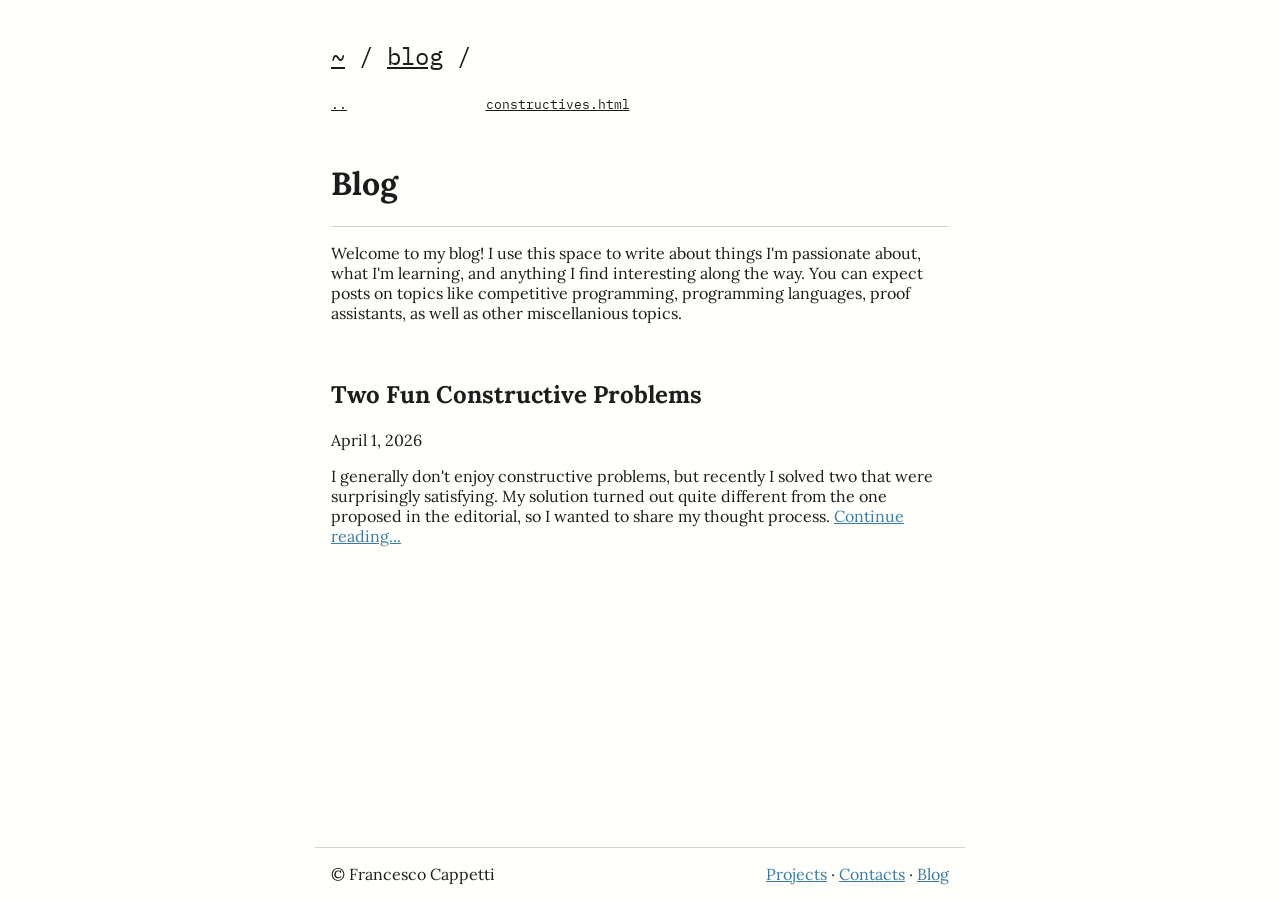
==== blog/index.html @ 47ef16fe "Initial commit" ====
<!doctype html>
<html lang="en">

<head>
    <meta charset="UTF-8">
    <meta name="viewport" content="width=device-width, initial-scale=1.0">
    <link rel="preconnect" href="https://fonts.googleapis.com">
    <link rel="preconnect" href="https://fonts.gstatic.com" crossorigin>
    <link
        href="https://fonts.googleapis.com/css2?family=IBM+Plex+Mono:ital,wght@0,100;0,200;0,300;0,400;0,500;0,600;0,700;1,100;1,200;1,300;1,400;1,500;1,600;1,700&family=Lora:ital,wght@0,400..700;1,400..700&display=swap"
        rel="stylesheet">
    <link rel="stylesheet" href="/style.css">
    <title>Blog</title>
</head>

<body>
    <header>
        <nav>
            <ol class="path">
                <li><a href="/">~</a></li>
                <li><a href="/blog/">blog</a></li>
            </ol>
            <ol class="ls">
                <li><a href="../">..</a></li>
                <li><a href="constructives.html">constructives.html</a></li>
            </ol>
        </nav>
    </header>

    <main>
        <h1>Blog</h1>
        <hr>
        <p>
            Welcome to my blog! I use this space to write about things I'm
            passionate about, what I'm learning, and anything I find interesting
            along the way. You can expect posts on topics like competitive
            programming, programming languages, proof assistants, as well as other
            miscellanious topics.
        </p>
        <br>
        <article>
            <h2>Two Fun Constructive Problems</h2>
            <p><time datetime="2026-04-01">April 1, 2026</time></p>
            <p>
                I generally don't enjoy constructive problems, but recently I solved
                two that were surprisingly satisfying. My solution turned out quite
                different from the one proposed in the editorial, so I wanted to share
                my thought process.
                <a href="constructives.html">Continue reading...</a>
            </p>
        </article>
    </main>

    <footer>
        <span>© Francesco Cappetti</span>
        <span>
            <a href="/projects.html">Projects</a> ·
            <a href="/contacts.html">Contacts</a> ·
            <a href="/blog/">Blog</a>
        </span>
    </footer>
</body>

</html>
---- style.css ----
/*
La palette di colori è stata generata utilizzando Coolors: https://coolors.co/1c1c1c-3a7ca5-d6d3ce-fffffb
*/

:root {
    background-color: #fffffb;
    color: #1c1c1c;
    font-family: "Lora", sans-serif;
}

a {
    color: #3a7ca5;
}

hr {
    border: none;
    height: 1px;
    background-color: #d6d3ce;
}

code {
    font-family: "IBM Plex Mono", monospace;
}

/*
Impostiamo `flex-grow` a `1` per `main` per fare in modo che si espanda il più possibile, ma
impostiamo `flex-shrink` a `0` per `header` e `footer` per fare in modo che non riducano la loro
dimensione più del necessario. In questo modo il `footer` sarà sul fondo anche se non c'è abbastanza
contenuto per riempire la pagina.

Fonte: https://developer.mozilla.org/en-US/docs/Web/CSS/How_to/Layout_cookbook/Sticky_footers#alternate_method
*/

html,
body {
    box-sizing: border-box;
    height: 100%;
}

header,
footer {
    flex-grow: 0;
    flex-shrink: 0;
}

main {
    flex-grow: 1;
}

header,
main,
footer {
    padding: 1em;
}

main {
    padding-top: 0;
    padding-bottom: 0;
}

/*
L'idea è di far sembrare la pagina corrente come un path del filesystem e poter navigare il sito web
di conseguenza. Suddividiamo il path in segmenti, rendendo ognuno cliccabile, e inseriamo degli
slash fra i vari segmenti.

Fonte: https://developer.mozilla.org/en-US/docs/Web/HTML/Reference/Elements/nav
*/

.path {
    list-style-type: none;
    padding-left: 0;
    font-family: "IBM Plex Mono", monospace;
    font-size: x-large;
}

.path>li {
    display: inline-block;
}

.path>li>a {
    color: #1c1c1c;
}

.path>li>a::after {
    display: inline-block;
    color: #1c1c1c;
    /* Aggiunge uno slash dopo ogni segmento del percorso */
    content: "/";
    padding-left: 1ch;
}

/*
Rimanendo sul tema del path da terminale, segue la lista di tutti i "file" (che in questo caso sono
pagine web) accessibili a partire dalla directory corrente. (Come quando si esegue il comando `ls`,
da cui il nome.)
*/

.ls {
    list-style-type: none;
    padding-left: 0;
    font-family: "IBM Plex Mono", monospace;
    font-size: small;
    display: flex;
    flex-wrap: wrap;
}

.ls>li {
    /* Mostriamo al più quattro "file" per riga */
    min-width: 25%;
}

.ls>li>a {
    color: #1c1c1c;
}

@media (max-width: 700px) {
    .ls>li {
        min-width: 50%;
    }
}


/*
650px sembra essere una grandezza più o meno standard per il contenuto di una pagina web: rende il
layout consisent fra mobile e desktop ed evita che il contenuto si espanda troppo in larghezza
lasciando spazio vuoto verticalmente.
*/

body {
    max-width: 650px;
    margin: 0 auto;
    display: flex;
    flex-direction: column;
}

/*
Il `footer` è minimale, ed ha un sottile separatore dal resto della pagina.
*/

footer {
    border-top: 1px solid #d6d3ce;
    margin-top: 1em;
    display: flex;
    justify-content: space-between;
}

/*
Fonte: http://css-tricks.com/snippets/css/typewriter-effect/
*/

.typewriter {
    display: inline-block;
}

.typewriter h1 {
    overflow: hidden;
    /* Il cursore ha dimensione di un carattere per ricordare quello di un terminale */
    border-right: 1ch solid #1c1c1c;
    white-space: nowrap;
    margin: 0;
    font-family: "IBM Plex Mono", monospace;
    animation:
        /* Abbiamo uno step per carattere da scrivere e uno step finale per il cursore */
        typing 1.5s steps(7, end),
        blink-caret 0.75s step-end infinite;
}

@keyframes typing {
    from {
        /* Salta i primi due caratteri: il maggiore e lo spazio che rappresentano il prompt */
        width: 2ch;
    }

    to {
        width: 100%;
    }
}

@keyframes blink-caret {

    from,
    to {
        border-color: transparent;
    }

    50% {
        border-color: #1c1c1c;
    }
}

/*
L'idea è di simulare l'output di un comando da terminale che mostra le mie info, l'animazione deve
partire appena ha finito di digitare il comando.
*/

.manpage {
    opacity: 0;
    animation: output 0.6s ease forwards;
    animation-delay: 1.5s;
    font-family: 'JetBrains Mono', monospace;
}

.manpage pre {
    white-space: pre-wrap;
    word-break: break-word;
}

@keyframes output {
    from {
        opacity: 0;
    }

    to {
        opacity: 1;
    }
}

/*
Questa parte è lo stile della pagina dei contatti.

Utilizziamo `nth-child` con `odd` e `even` per alternare lo stile senza richiedere ripetizioni.
*/

.contact {
    display: flex;
    justify-content: space-between;
    align-items: center;
}

.contact h2 {
    font-size: medium;
}

.contact a {
    font-size: x-large;
}

.contact svg {
    width: 64px;
}

.contact div:nth-child(odd) {
    text-align: left;
}

.contact div:nth-child(even) {
    text-align: right;
}

/*
Questa parte è lo stile della pagina dei progetti.

Ancora una volta alterniamo allineamento a sinistra e a destra.
*/

.project {
    display: flex;
    justify-content: center;
    align-items: center;
}

.project img {
    flex-shrink: 0;
    width: 50%;
}

.project div {
    padding: 1em;
}

.project h2 {
    margin: 0.2em 0;
}

.project div:nth-child(odd) {
    text-align: right;
}

.project div:nth-child(even) {
    text-align: left;
}

@media (max-width: 700px) {
    .project {
        flex-direction: column;
        align-items: stretch;
    }

    .project img {
        width: 100%;
    }
}

/*
Permette di scorrere orizzontalmente i lunghi blocchi di codice.
*/

pre {
    overflow-x: auto;
}
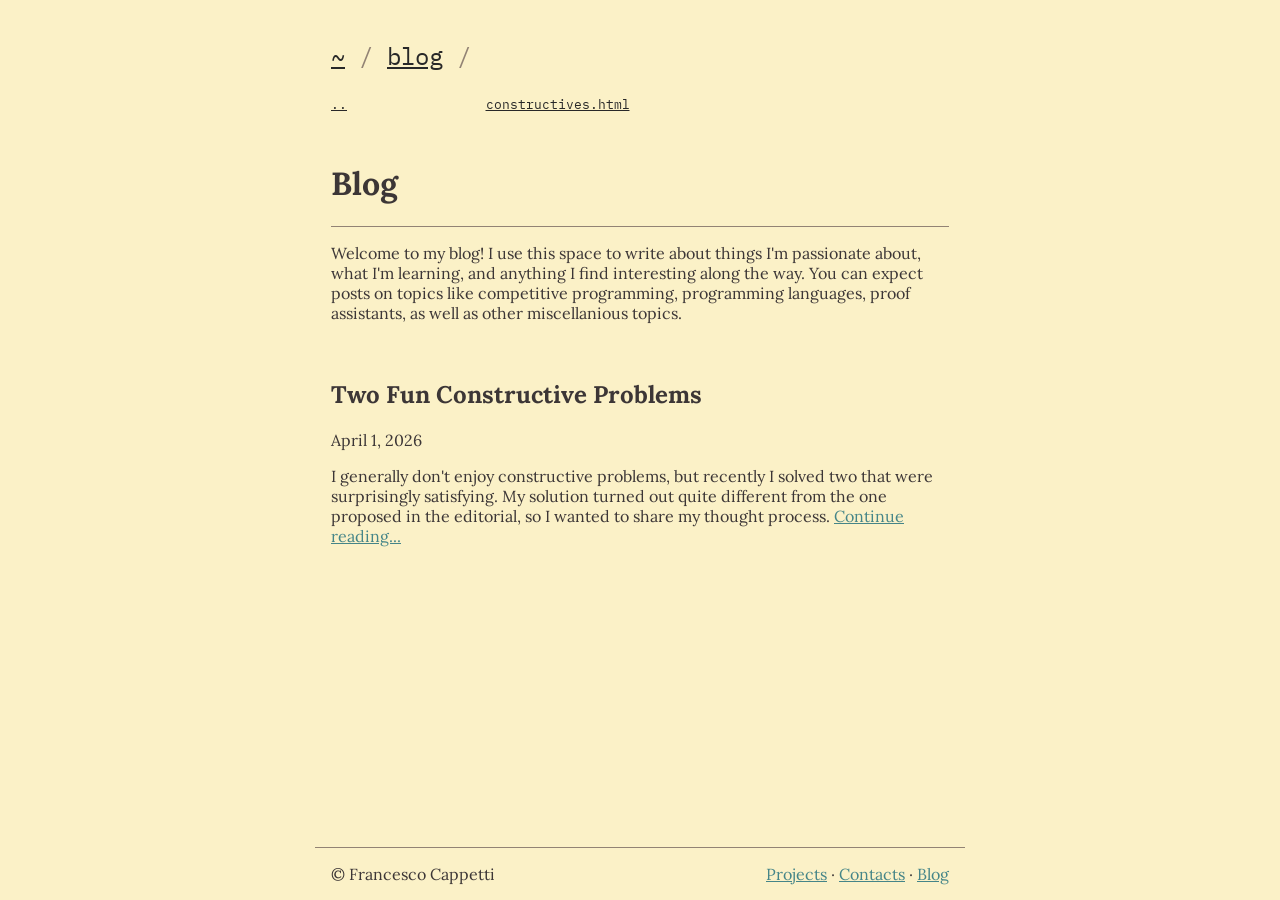
==== commit c281b73e: "Change theme to light version" ====
--- a/blog/index.html
+++ b/blog/index.html
@@ -31,22 +31,18 @@
         <h1>Blog</h1>
         <hr>
         <p>
-            Welcome to my blog! I use this space to write about things I'm
-            passionate about, what I'm learning, and anything I find interesting
-            along the way. You can expect posts on topics like competitive
-            programming, programming languages, proof assistants, as well as other
-            miscellanious topics.
+            Welcome to my blog! I use this space to write about things I'm passionate about, what I'm learning, and
+            anything I find interesting along the way. You can expect posts on topics like competitive programming,
+            programming languages, proof assistants, as well as other miscellanious topics.
         </p>
         <br>
         <article>
             <h2>Two Fun Constructive Problems</h2>
             <p><time datetime="2026-04-01">April 1, 2026</time></p>
             <p>
-                I generally don't enjoy constructive problems, but recently I solved
-                two that were surprisingly satisfying. My solution turned out quite
-                different from the one proposed in the editorial, so I wanted to share
-                my thought process.
-                <a href="constructives.html">Continue reading...</a>
+                I generally don't enjoy constructive problems, but recently I solved two that were surprisingly
+                satisfying. My solution turned out quite different from the one proposed in the editorial, so I wanted
+                to share my thought process. <a href="constructives.html">Continue reading...</a>
             </p>
         </article>
     </main>
--- a/style.css
+++ b/style.css
@@ -1,21 +1,33 @@
 /*
-La palette di colori è stata generata utilizzando Coolors: https://coolors.co/1c1c1c-3a7ca5-d6d3ce-fffffb
+La palette di colori scelta è: https://github.com/morhetz/gruvbox
+(La versione light.)
 */
 
 :root {
-    background-color: #fffffb;
-    color: #1c1c1c;
+    --bg: #fbf1c7;
+    --fg: #3c3636;
+    --fg0: #282828;
+    --gray: #928374;
+    --blue: #458588;
+    --yellow: #d79921;
+    --green: #98971a;
+}
+
+html,
+body {
+    background-color: var(--bg);
+    color: var(--fg);
     font-family: "Lora", sans-serif;
 }
 
 a {
-    color: #3a7ca5;
+    color: var(--blue);
 }
 
 hr {
     border: none;
     height: 1px;
-    background-color: #d6d3ce;
+    background-color: var(--gray);
 }
 
 code {
@@ -28,7 +40,7 @@
 dimensione più del necessario. In questo modo il `footer` sarà sul fondo anche se non c'è abbastanza
 contenuto per riempire la pagina.
 
-Fonte: https://developer.mozilla.org/en-US/docs/Web/CSS/How_to/Layout_cookbook/Sticky_footers#alternate_method
+https://developer.mozilla.org/en-US/docs/Web/CSS/How_to/Layout_cookbook/Sticky_footers#alternate_method
 */
 
 html,
@@ -58,12 +70,26 @@
     padding-bottom: 0;
 }
 
+body {
+    max-width: 650px;
+    margin: 0 auto;
+    display: flex;
+    flex-direction: column;
+}
+
+footer {
+    border-top: 1px solid var(--gray);
+    margin-top: 1em;
+    display: flex;
+    justify-content: space-between;
+}
+
 /*
 L'idea è di far sembrare la pagina corrente come un path del filesystem e poter navigare il sito web
 di conseguenza. Suddividiamo il path in segmenti, rendendo ognuno cliccabile, e inseriamo degli
 slash fra i vari segmenti.
 
-Fonte: https://developer.mozilla.org/en-US/docs/Web/HTML/Reference/Elements/nav
+https://developer.mozilla.org/en-US/docs/Web/HTML/Reference/Elements/nav
 */
 
 .path {
@@ -75,15 +101,16 @@
 
 .path>li {
     display: inline-block;
+    color: var(--fg0);
 }
 
 .path>li>a {
-    color: #1c1c1c;
+    color: var(--fg0);
 }
 
 .path>li>a::after {
     display: inline-block;
-    color: #1c1c1c;
+    color: var(--gray);
     /* Aggiunge uno slash dopo ogni segmento del percorso */
     content: "/";
     padding-left: 1ch;
@@ -110,58 +137,38 @@
 }
 
 .ls>li>a {
-    color: #1c1c1c;
+    color: var(--fg0);
 }
 
 @media (max-width: 700px) {
     .ls>li {
+        /* Su schermi più piccoli, mostriamo al più due "file" per riga */
         min-width: 50%;
     }
 }
 
-
-/*
-650px sembra essere una grandezza più o meno standard per il contenuto di una pagina web: rende il
-layout consisent fra mobile e desktop ed evita che il contenuto si espanda troppo in larghezza
-lasciando spazio vuoto verticalmente.
-*/
-
-body {
-    max-width: 650px;
-    margin: 0 auto;
-    display: flex;
-    flex-direction: column;
-}
-
-/*
-Il `footer` è minimale, ed ha un sottile separatore dal resto della pagina.
-*/
-
-footer {
-    border-top: 1px solid #d6d3ce;
-    margin-top: 1em;
-    display: flex;
-    justify-content: space-between;
-}
-
-/*
-Fonte: http://css-tricks.com/snippets/css/typewriter-effect/
+/*
+Un'animazione che rappresenta il comando che viene scritto.
+
+http://css-tricks.com/snippets/css/typewriter-effect/
 */
 
 .typewriter {
+    /* Fa in modo che il div non si espanda in larghezza ma rispetti quella del contenuto (importante per l'animazione) */
     display: inline-block;
 }
 
 .typewriter h1 {
     overflow: hidden;
     /* Il cursore ha dimensione di un carattere per ricordare quello di un terminale */
-    border-right: 1ch solid #1c1c1c;
+    border-right: 1ch solid var(--fg);
     white-space: nowrap;
     margin: 0;
+    color: var(--fg);
     font-family: "IBM Plex Mono", monospace;
     animation:
         /* Abbiamo uno step per carattere da scrivere e uno step finale per il cursore */
-        typing 1.5s steps(7, end),
+        typing 1.5s steps(6, end),
         blink-caret 0.75s step-end infinite;
 }
 
@@ -184,25 +191,23 @@
     }
 
     50% {
-        border-color: #1c1c1c;
-    }
+        border-color: var(--fg);
+    }
+}
+
+.prompt {
+    color: var(--green);
 }
 
 /*
 L'idea è di simulare l'output di un comando da terminale che mostra le mie info, l'animazione deve
-partire appena ha finito di digitare il comando.
+partire appena ha finito di digitare il comando (per questo il delay).
 */
 
 .manpage {
     opacity: 0;
     animation: output 0.6s ease forwards;
     animation-delay: 1.5s;
-    font-family: 'JetBrains Mono', monospace;
-}
-
-.manpage pre {
-    white-space: pre-wrap;
-    word-break: break-word;
 }
 
 @keyframes output {
@@ -215,10 +220,21 @@
     }
 }
 
+.manpage pre {
+    /* Per la home page vogliamo andare a capo se non c'è abbastanza spazio */
+    white-space: pre-wrap;
+    word-break: break-word;
+}
+
+.manpage .section {
+    color: var(--yellow);
+}
+
 /*
 Questa parte è lo stile della pagina dei contatti.
 
-Utilizziamo `nth-child` con `odd` e `even` per alternare lo stile senza richiedere ripetizioni.
+Utilizziamo `nth-child` con `odd` e `even` per alternare lo stile senza dever specificare la classe
+per ognuno.
 */
 
 .contact {
@@ -282,6 +298,7 @@
 
 @media (max-width: 700px) {
     .project {
+        /* Su schermi più piccoli mostriamo le immagini e il testo in colonna */
         flex-direction: column;
         align-items: stretch;
     }
